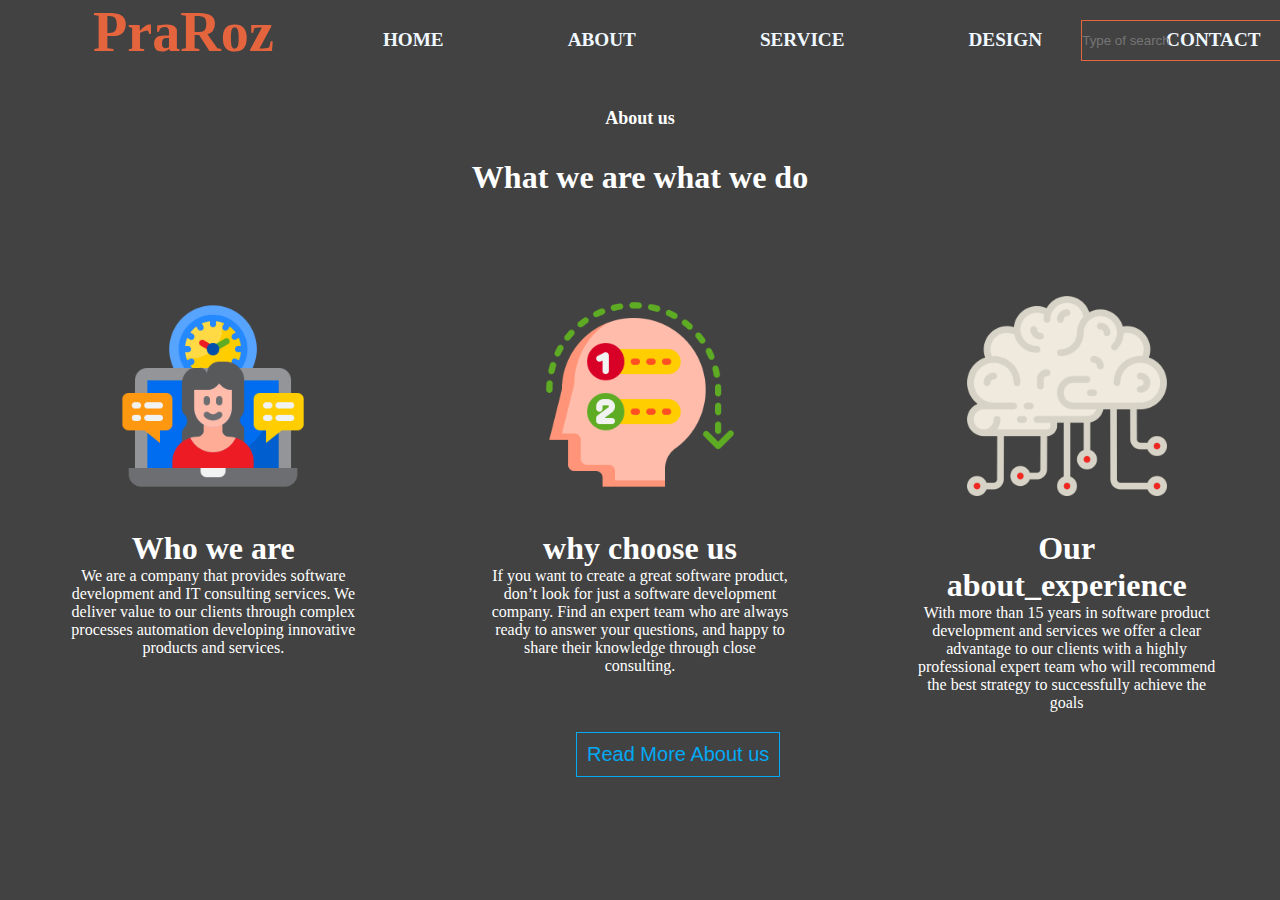
==== about.html @ cde653f0 "current progress" ====
<!DOCTYPE html>
<html lang="en">
  <head>
    <meta charset="UTF-8" />
    <meta name="viewport" content="width=device-width, initial-scale=1.0" />
    <title>About us</title>
    <link rel="stylesheet" href="section1.css" />
    <link rel="stylesheet" href="about.css" />
  </head>
  <body>
    <div class="section1">
      <div class="logo"><h3>PraRoz</h3></div>
      <div class="navbar">
        <ul>
          <li><a href="index.html">HOME</a></li>
          <li><a href="about.html">ABOUT</a></li>
          <li><a href="service.html">SERVICE</a></li>
          <li><a href="">DESIGN</a></li>
          <li><a href="">CONTACT</a></li>
        </ul>
      </div>
      <div class="searchbox">
        <input type="search" name="" id="" placeholder="Type of search" />
        <button class="">Search</button>
      </div>
    </div>
    <div class="section2">
      <h4>About us</h4>
      <h2>What we are what we do</h2>
      <div class="main">
        <div class="about1">
            <img src="images/about_who.png" alt=""/>
            <h2>Who we are</h2>
            <p>
              We are a company that provides software development and IT consulting
              services. We deliver value to our clients through complex processes
              automation developing innovative products and services.
            </p>
          </div>
          <div class="about2">
            <img src="images/about_why.png" alt="" />
            <h2>why choose us</h2>
            <p>
              If you want to create a great software product, don’t look for just a
              software development company. Find an expert team who are always ready
              to answer your questions, and happy to share their knowledge through
              close consulting.
            </p>
          </div>
          <div class="about3">
            <img src="images/about_experience.png" alt="" />
            <h2>Our about_experience</h2>
            <p>
              With more than 15 years in software product development and services
              we offer a clear advantage to our clients with a highly professional
              expert team who will recommend the best strategy to successfully
              achieve the goals
            </p>
          </div>

      </div>
    </div>
    <div>
        <button>Read More About us</button>
    </div>
  </body>
</html>
---- section1.css ----
*{
    margin: 0;
    padding: 0;
}
body{
   background-color: #424242;
}

.section1{
    display: flex;
    gap: 20px;
    /* justify-content: space-between; */
    /* background-color: red; */
}
.logo{
    display: inline;
    color:rgba(231, 101, 61, 0.986);
    font-size:3rem;
    /* width:20%; */
    text-align: center;
    margin-left:93px;

    /* padding-top: 1%; */
}
.logo>h3{
    display: inline;
}
.navbar{
    padding-top: 29px;
    flex: 1;
    align-items: center;
    max-width: 53vw;
    margin-left: 25px;
    padding-left: 64px;
    /* display: inline; */
    /* background-color: black; */
   
}
.navbar>ul{

display: flex;
gap:124px;
list-style: none;
}
.navbar>ul>li{
    display: flex;
    list-style: none;
    align-items: center;
    /* padding: 6%; */
    /* padding: 20px; */
    font-weight: 500;
}
.navbar>ul>li>a{
    text-decoration: none;
    color: aliceblue;
    font-size: larger;
    font-weight: 700;
    
}
.searchbox{
    display: flex;
    align-items: center;
    width: 342px;
    
    /* float:right; */
    /* width: 40%; */
    /* height: 3ren; */
    /* text-align: center; */


    
}
.searchbox>input{
    background:inherit ;
    border:1px solid rgba(231, 101, 61, 0.986);
    color:white;
    width:250px;
    height: 41px;
    margin-top:17px ;
    
}
.searchbox>button{
    background-color:rgba(231, 101, 61, 0.986);
    border: 10px solid rgba(231, 101, 61, 0.986);
    width: 92px;
    height: 43px;
    font-size: 1rem;
    margin-top: 17px;
    margin-right: 3px;
    margin-left: 0;
    padding-left:0 ;
}
button{
    background-color: inherit;
    color:#03a9f4;
    border: 1px solid #03a9f4;
    padding: 10px;
    margin-left:45% ;
    font-size: 20px;
    margin-top: 20px;
}
@media(max-width:1600){
    .navbar{
        display: hidden;
    }
    
}
---- about.css ----
.section2{
    color: white;
    text-align: center;
}
.about1{
    width:300px
}
.about2{
    width:300px;
}
.about3{
    width:300px;
}
img{
    width: 200px;
}
.main{
    display: flex;
    flex-wrap:wrap;
    justify-content: space-around;
    margin-top: 100px;
}
h4{
    font-size: large;
    padding-top:44px ;
}
h2{
    font-size: xx-large;
    padding-top:30px ;
}
@media(max-width:1600px){
    .main{
    
    }
 
}
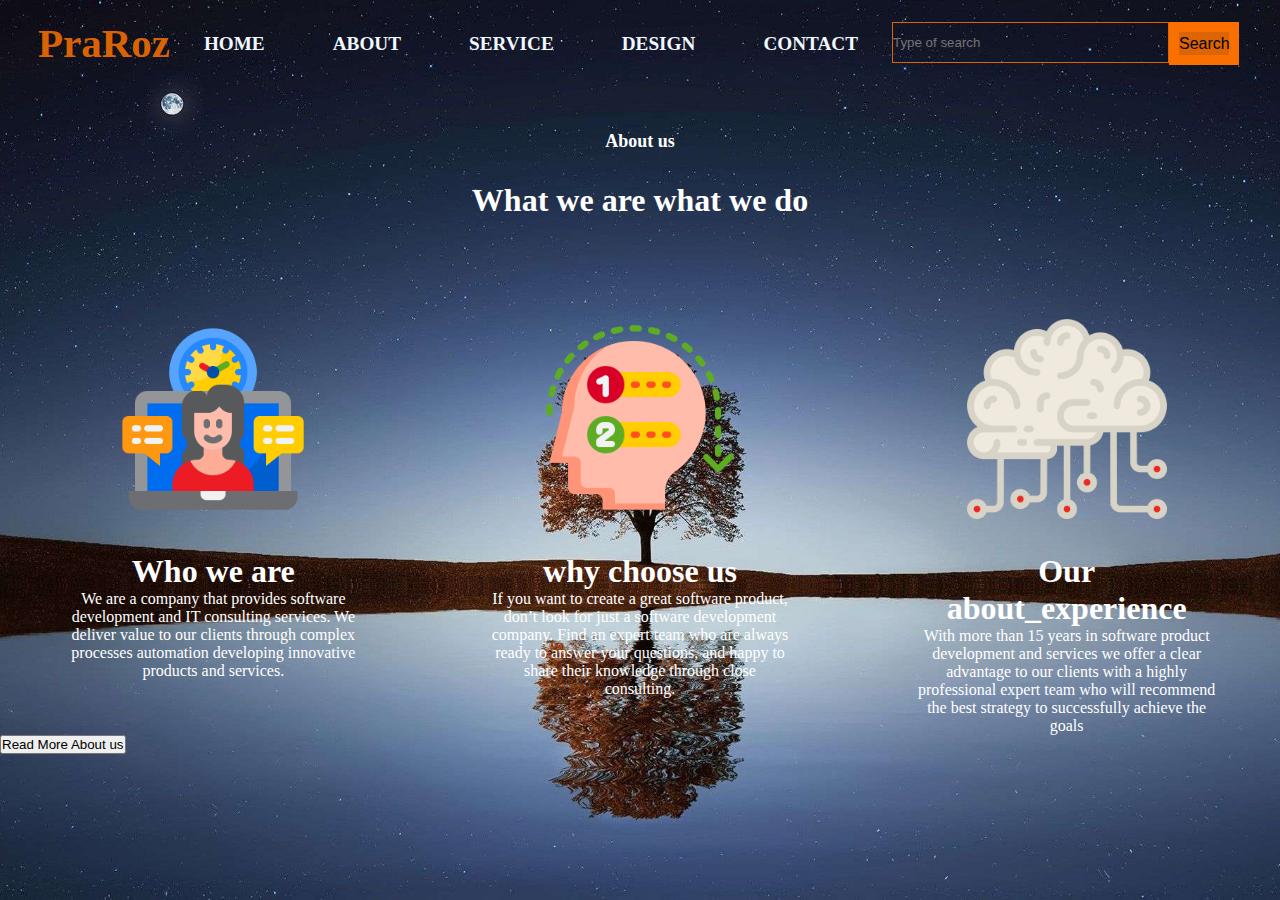
==== commit 9d875d14: "fourth commit" ====
--- a/about.html
+++ b/about.html
@@ -19,11 +19,26 @@
           <li><a href="">CONTACT</a></li>
         </ul>
       </div>
-      <div class="searchbox">
-        <input type="search" name="" id="" placeholder="Type of search" />
-        <button class="">Search</button>
+      <div class="nav-right">
+        <div class="searchbox">
+          <input type="search" name="" id="" placeholder="Type of search" />
+          <button class="">Search</button>
+        </div>
+        <div class="hamicon">
+          <li onclick="showSidebar()">
+            <a href="#">
+              <svg xmlns="http://www.w3.org/2000/svg" height="30" width="30" viewBox="0 0 448 512"><!--!Font Awesome Free 6.5.1 by @fontawesome - https://fontawesome.com License - https://fontawesome.com/license/free Copyright 2024 Fonticons, Inc.--><path fill="#ffffff" d="M0 96C0 78.3 14.3 64 32 64H416c17.7 0 32 14.3 32 32s-14.3 32-32 32H32C14.3 128 0 113.7 0 96zM0 256c0-17.7 14.3-32 32-32H416c17.7 0 32 14.3 32 32s-14.3 32-32 32H32c-17.7 0-32-14.3-32-32zM448 416c0 17.7-14.3 32-32 32H32c-17.7 0-32-14.3-32-32s14.3-32 32-32H416c17.7 0 32 14.3 32 32z"/></svg>
+                <path
+                  d="M120-240v-80h720v80H120Zm0-200v-80h720v80H120Zm0-200v-80h720v80H120Z"
+                />
+              </svg>
+            </a>
+          </li>
+        </div>
+
       </div>
-    </div>
+      </div>
+    
     <div class="section2">
       <h4>About us</h4>
       <h2>What we are what we do</h2>
@@ -63,5 +78,6 @@
     <div>
         <button>Read More About us</button>
     </div>
+    <script src="index.js"></script>
   </body>
 </html>
--- a/section1.css
+++ b/section1.css
@@ -3,51 +3,37 @@
     padding: 0;
 }
 body{
-   background-color: #424242;
+    min-height: 100vh;
+    background:url("images/1.jpg") no-repeat center ;
+    background-size:cover;
 }
 
 .section1{
     display: flex;
-    gap: 20px;
-    /* justify-content: space-between; */
-    /* background-color: red; */
+    padding: 20px 38px;
+    align-items: center;
 }
 .logo{
-    display: inline;
-    color:rgba(231, 101, 61, 0.986);
-    font-size:3rem;
-    /* width:20%; */
+    color:hsla(27, 100%, 50%, 0.855);
+    font-size:35px;
     text-align: center;
-    margin-left:93px;
-
-    /* padding-top: 1%; */
-}
-.logo>h3{
-    display: inline;
 }
 .navbar{
-    padding-top: 29px;
+    width:40%;
     flex: 1;
     align-items: center;
-    max-width: 53vw;
-    margin-left: 25px;
-    padding-left: 64px;
-    /* display: inline; */
-    /* background-color: black; */
    
 }
 .navbar>ul{
 
 display: flex;
-gap:124px;
+justify-content: space-around;
 list-style: none;
 }
 .navbar>ul>li{
     display: flex;
     list-style: none;
     align-items: center;
-    /* padding: 6%; */
-    /* padding: 20px; */
     font-weight: 500;
 }
 .navbar>ul>li>a{
@@ -59,49 +45,88 @@
 }
 .searchbox{
     display: flex;
-    align-items: center;
-    width: 342px;
-    
-    /* float:right; */
-    /* width: 40%; */
-    /* height: 3ren; */
-    /* text-align: center; */
-
-
-    
+    width: 350px;    
 }
 .searchbox>input{
     background:inherit ;
-    border:1px solid rgba(231, 101, 61, 0.986);
+    border:1px solid hsla(27, 100%, 50%, 0.855);
     color:white;
-    width:250px;
-    height: 41px;
-    margin-top:17px ;
-    
+    width:80%;
+    height: 41px;    
 }
 .searchbox>button{
-    background-color:rgba(231, 101, 61, 0.986);
-    border: 10px solid rgba(231, 101, 61, 0.986);
-    width: 92px;
+    background-color:hsla(27, 100%, 50%, 0.855);
+    border: 10px solid hsla(27, 100%, 50%, 0.855);
+    width: 20%;
     height: 43px;
     font-size: 1rem;
-    margin-top: 17px;
     margin-right: 3px;
     margin-left: 0;
     padding-left:0 ;
 }
-button{
-    background-color: inherit;
-    color:#03a9f4;
-    border: 1px solid #03a9f4;
-    padding: 10px;
-    margin-left:45% ;
-    font-size: 20px;
-    margin-top: 20px;
+.ham{
+    background-color:transparent;
 }
-@media(max-width:1600){
-    .navbar{
-        display: hidden;
+.fillcolor{
+    color:white
+}
+.mobile-nav{
+    display: none;
+}
+.sidebar{
+    position: fixed;
+    top: 0;
+    right:0;
+    height: 100vh;
+    width: 250px;
+    z-index:999;
+    background-color: rgba(255, 255, 255, 0.582);
+    backdrop-filter: blur(10px);
+    box-shadow: -10px 0px 10px rgba(0, 0, 0.1);
+    display: flex;
+    flex-direction: column;
+    list-style: none;
+    justify-content: flex-start;
+    align-items: flex-start;
+
+}
+.nav-right{
+    display: flex;
+    align-items: center;
+}
+.sidebar>li{
+    margin-bottom: 30px;
+    padding-left:20px;
+    padding-top:20px ;
+    width:100%;
+    
+
+}
+.sidebar>li>a{
+    color: black;
+    text-decoration: none;
+}
+@media only screen and (max-width: 1230px) {
+    /* .nav-right{
+        width: 400px;
+    } */
+    .logo{
+        width: 26%;
     }
-    
-}+    .ham{
+        display: inline-block;
+    }
+    .section1{
+        justify-content: space-between;
+    }
+ .navbar{
+    display: none;
+
+ }
+  }
+  @media only screen and (min-width: 1230px) {
+    .hamicon{
+        display:none;
+    }
+
+  }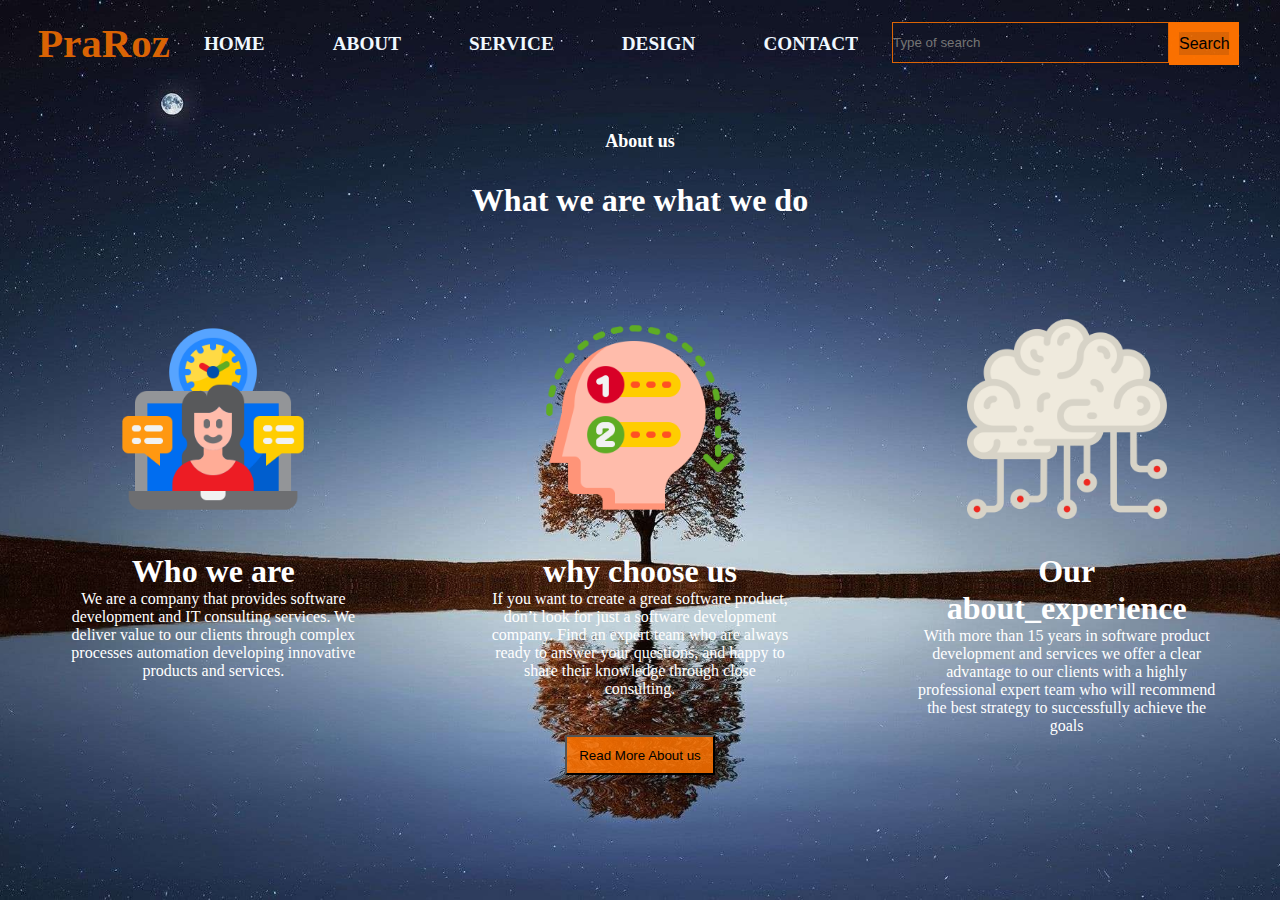
==== commit 8cd8242c: "fifth commit" ====
--- a/about.html
+++ b/about.html
@@ -75,7 +75,7 @@
 
       </div>
     </div>
-    <div>
+    <div class="btn">
         <button>Read More About us</button>
     </div>
     <script src="index.js"></script>
--- a/about.css
+++ b/about.css
@@ -28,9 +28,11 @@
     font-size: xx-large;
     padding-top:30px ;
 }
-@media(max-width:1600px){
-    .main{
-    
-    }
- 
+.btn{
+    text-align: center;
+}
+button{
+    background-color: hsla(27, 100%, 50%, 0.855);
+    width: 150px;
+    height: 40px;
 }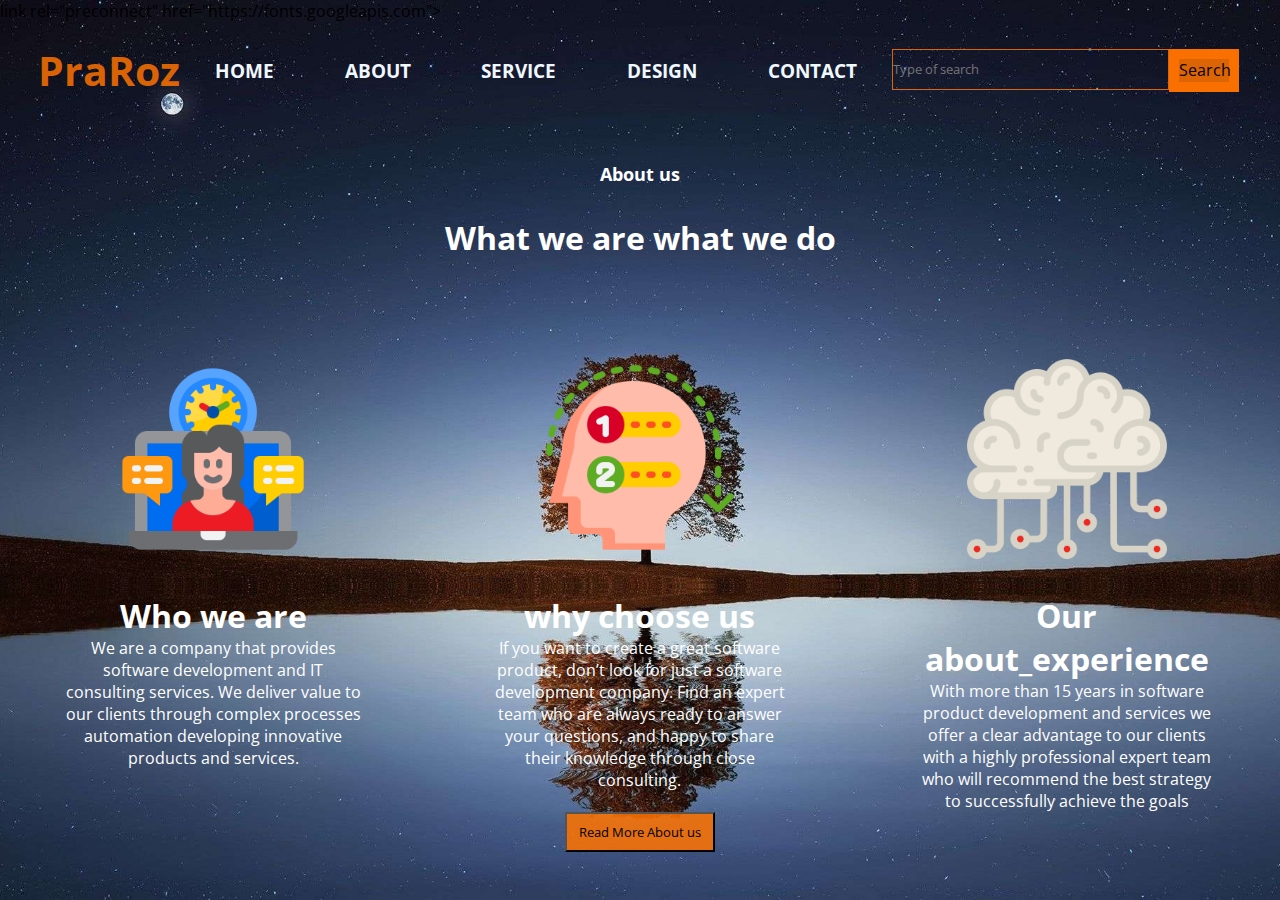
==== commit 058924fb: "7th commit" ====
--- a/about.html
+++ b/about.html
@@ -6,6 +6,9 @@
     <title>About us</title>
     <link rel="stylesheet" href="section1.css" />
     <link rel="stylesheet" href="about.css" />
+    link rel="preconnect" href="https://fonts.googleapis.com">
+<link rel="preconnect" href="https://fonts.gstatic.com" crossorigin>
+<link href="https://fonts.googleapis.com/css2?family=Open+Sans:ital,wght@0,300..800;1,300..800&display=swap" rel="stylesheet">
   </head>
   <body>
     <div class="section1">
--- a/section1.css
+++ b/section1.css
@@ -1,6 +1,8 @@
 *{
     margin: 0;
     padding: 0;
+    
+    font-family: "Open Sans", sans-serif;
 }
 body{
     min-height: 100vh;
